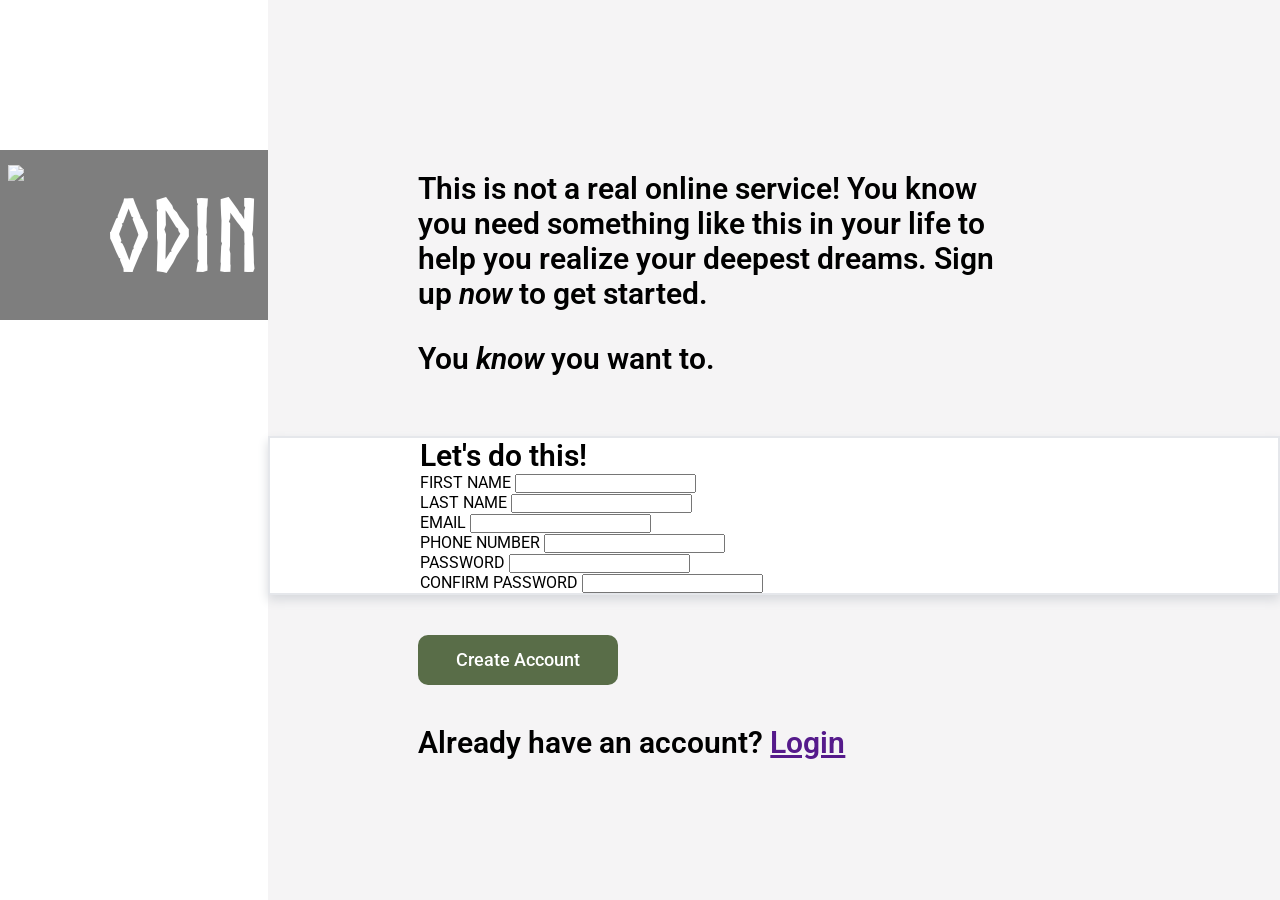
==== form/index.html @ bf0b26b3 "New project form" ====
<!DOCTYPE html>
<html>
    <head>
        <link rel="stylesheet" href="./style.css" type="text/css">
        <link rel="preconnect" href="https://fonts.googleapis.com">
        <link rel="preconnect" href="https://fonts.gstatic.com" crossorigin>
        <link href="https://fonts.googleapis.com/css2?family=Roboto:ital,wght@0,100..900;1,100..900&display=swap" rel="stylesheet">
    </head>
    <body>
        <div class="container">
            <div id="sidebar">
                <div id="logo-section">
                    <img id="logo-image" src="https://raw.githubusercontent.com/TheOdinProject/curriculum/5f37d43908ef92499e95a9b90fc3cc291a95014c/html_css/project-sign-up-form/odin-lined.png" alt="Odin Logo">
                    <h1>Odin</h1>
                </div>
            </div>
            <main>
                <div id="intro" class="content">
                    <p class="intro-description">This is not a real online service! You know you need something like this in your life to help you realize your deepest dreams. Sign up <i>now</i> to get started.</p>
                    <p class="intro-description">You <i>know</i> you want to.</p>
                </div>
        
                <div id="form-section">
                    <p class="content">Let's do this!</p>
                    <form class="content" action="">
                        <div>
                            <label for="fname">FIRST NAME</label>
                            <input type="text" id="fname" name="fname">
                        </div>
                        <div>
                            <label for="lname">LAST NAME</label>
                            <input type="text" id="lname" name="lname">
                        </div>                
                        <div>
                            <label for="user-email">EMAIL</label>
                            <input type="email" id="user-email" name="user-email">
                        </div>
                        <div>
                            <label for="phone-number">PHONE NUMBER</label>
                            <input type="tel" id="phone-number" name="phone-number">
                        </div>
                        <div>
                            <label for="user-password">PASSWORD</label>
                            <input type="password" id="user-password" name="user-password">
                        </div>                
                        <div>
                            <label for="confirm-password">CONFIRM PASSWORD</label>
                            <input type="password" id="confirm-password">
                        </div>                
                    </form>
                </div>
                <div class="content">
                    <button type="submit">Create Account</button>
                    <p>Already have an account? <a href="">Login</a></p>
                </div>
                
                
            </main>
        </div>

    </body>
</html>
---- form/style.css ----
@font-face {
    font-family: 'Norse';
    src: url(./norse/Norsebold.otf);
}

.container{
    display: flex;
}
* {
    margin: 0px;
    padding: 0px;
    font-family: 'roboto';
}

h1{
    font-family: 'Norse';
    font-size: 100px;
    color: white;
    margin: 30px 0px;
}

#sidebar{
    background-image: url('https://images.unsplash.com/photo-1585202900225-6d3ac20a6962?q=80&w=687&auto=format&fit=crop&ixlib=rb-4.1.0&ixid=M3wxMjA3fDB8MHxwaG90by1wYWdlfHx8fGVufDB8fHx8fA%3D%3D');
    height: 100vh;
    width: 50%;
    position: relative;
}

#logo-section{
    background-color: black;
    display: flex;
    align-items: center;
    justify-content: center;
    opacity: 50%;
    position: relative;
    top: 150px;
}

#logo-image{
    height: 140px;
    width: 100px;
}

.content{
    padding-left: 150px;
    padding-right: 250px;
}

p{
    font-weight: 600;
    font-size: 30px;
}

main{
    height: 100vh;
    display: flex;
    flex-direction: column;
    justify-content: center;
    background-color: #f5f4f5;
}

#intro{
    margin-bottom: 60px;
}

#intro p{
    margin-top: 30px;
}

#form-section{
    border: 2px solid #E5E7EB;
    background-color: white;
    box-shadow: 0px 5px 10px #d7d9dd;
}

button{
    width: 200px;
    height: 50px;
    font-size: 18px;
    border-radius: 10px;
    border: 0px;
    background-color: #596D48;
    color: white;
    font-weight: 500;
    margin: 40px 0px;
}
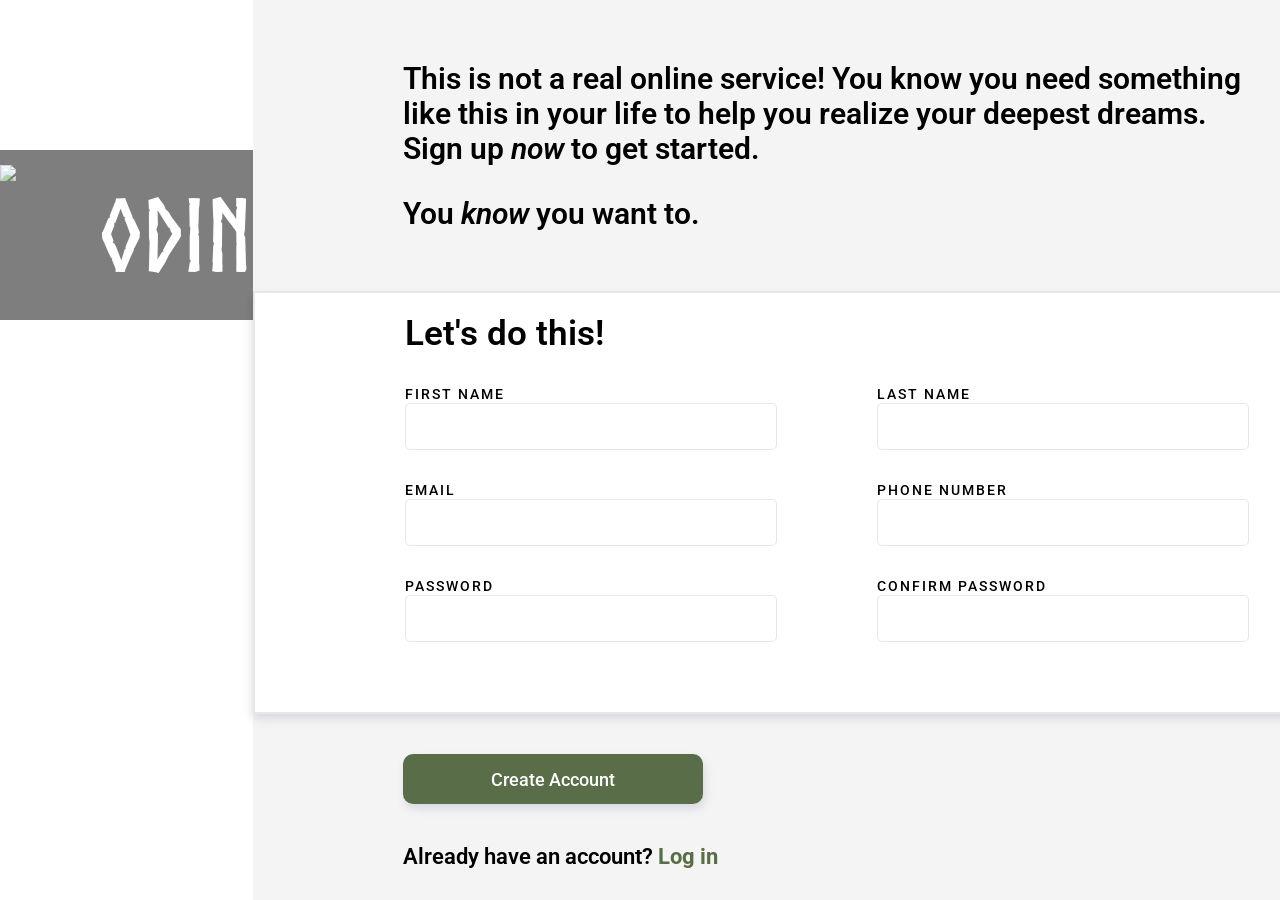
==== commit 0861bb71: "Finished the form project" ====
--- a/form/index.html
+++ b/form/index.html
@@ -22,36 +22,48 @@
         
                 <div id="form-section">
                     <p class="content">Let's do this!</p>
-                    <form class="content" action="">
-                        <div>
-                            <label for="fname">FIRST NAME</label>
-                            <input type="text" id="fname" name="fname">
+                    <form id="signup-form" class="content" action="">
+                        <div class="form-container">
+                            <div class="left">
+                                <div class="form-element">
+                                    <label class="form-label" for="fname">FIRST NAME</label>
+                                    <br>
+                                    <input class="form-input" type="text" id="fname" name="fname">
+                                </div>
+                                <div class="form-element">
+                                    <label class="form-label" for="user-email">EMAIL</label>
+                                    <br>
+                                    <input class="form-input" type="email" id="user-email" name="user-email">
+                                </div>
+                                <div class="form-element">
+                                    <label class="form-label" for="user-password">PASSWORD</label>
+                                    <br>
+                                    <input class="form-input" type="password" id="user-password" name="user-password" minlength="10">
+                                </div>                
+                            </div>
+                            <div class="right">
+                                <div class="form-element">
+                                    <label class="form-label" for="lname">LAST NAME</label>
+                                    <br>
+                                    <input class="form-input" type="text" id="lname" name="lname">
+                                </div>                
+                                <div class="form-element">
+                                    <label class="form-label" for="phone-number">PHONE NUMBER</label>
+                                    <br>
+                                    <input class="form-input" type="tel" id="phone-number" name="phone-number">
+                                </div>
+                                <div class="form-element">
+                                    <label class="form-label" for="confirm-password">CONFIRM PASSWORD</label>
+                                    <br>
+                                    <input class="form-input" type="password" id="confirm-password" minlength="10">
+                                </div>                
+                            </div>
                         </div>
-                        <div>
-                            <label for="lname">LAST NAME</label>
-                            <input type="text" id="lname" name="lname">
-                        </div>                
-                        <div>
-                            <label for="user-email">EMAIL</label>
-                            <input type="email" id="user-email" name="user-email">
-                        </div>
-                        <div>
-                            <label for="phone-number">PHONE NUMBER</label>
-                            <input type="tel" id="phone-number" name="phone-number">
-                        </div>
-                        <div>
-                            <label for="user-password">PASSWORD</label>
-                            <input type="password" id="user-password" name="user-password">
-                        </div>                
-                        <div>
-                            <label for="confirm-password">CONFIRM PASSWORD</label>
-                            <input type="password" id="confirm-password">
-                        </div>                
                     </form>
                 </div>
                 <div class="content">
-                    <button type="submit">Create Account</button>
-                    <p>Already have an account? <a href="">Login</a></p>
+                    <button form="signup-form" type="submit">Create Account</button>
+                    <p id="login-text">Already have an account? <a href="">Log in</a></p>
                 </div>
                 
                 
--- a/form/style.css
+++ b/form/style.css
@@ -73,11 +73,61 @@
     box-shadow: 0px 5px 10px #d7d9dd;
 }
 
+#form-section p {
+    padding-top: 20px;
+    padding-bottom: 20px;
+    font-size: 35px;
+}
+
+#form-section .form-container{
+    padding-top: 10px;
+    padding-bottom: 40px;
+    display: flex;
+}
+
+.form-input{
+    width: 350px;
+    height: 25px;
+    padding: 10px;
+    border-radius: 5px;
+    font-size: 22px;
+    border: 1px solid #E5E7EB;
+}
+
+.form-input:focus{
+    box-shadow: 2px 5px 10px #d7d9dd;
+    outline: none;
+    border-color: blue;
+}
+
+#user-password:user-invalid{
+    border-color: red;
+}
+
+#confirm-password:user-invalid{
+    border-color: red;
+}
+
+#form-section .right{
+    margin-left: 100px;
+}
+
+.form-element{
+    padding-bottom: 30px;
+}
+
+.form-label{
+    letter-spacing: 2px;
+    font-size: 14px;
+    font-weight: 500;
+}
+
 button{
-    width: 200px;
+    width: 300px;
     height: 50px;
     font-size: 18px;
     border-radius: 10px;
+    box-shadow: 2px 5px 10px #d7d9dd;
     border: 0px;
     background-color: #596D48;
     color: white;
@@ -85,3 +135,12 @@
     margin: 40px 0px;
 }
 
+#login-text{
+    font-size: 22px;
+}
+
+#login-text a{
+    color: #596D48;
+    font-weight: 700;
+    text-decoration: none;
+}
